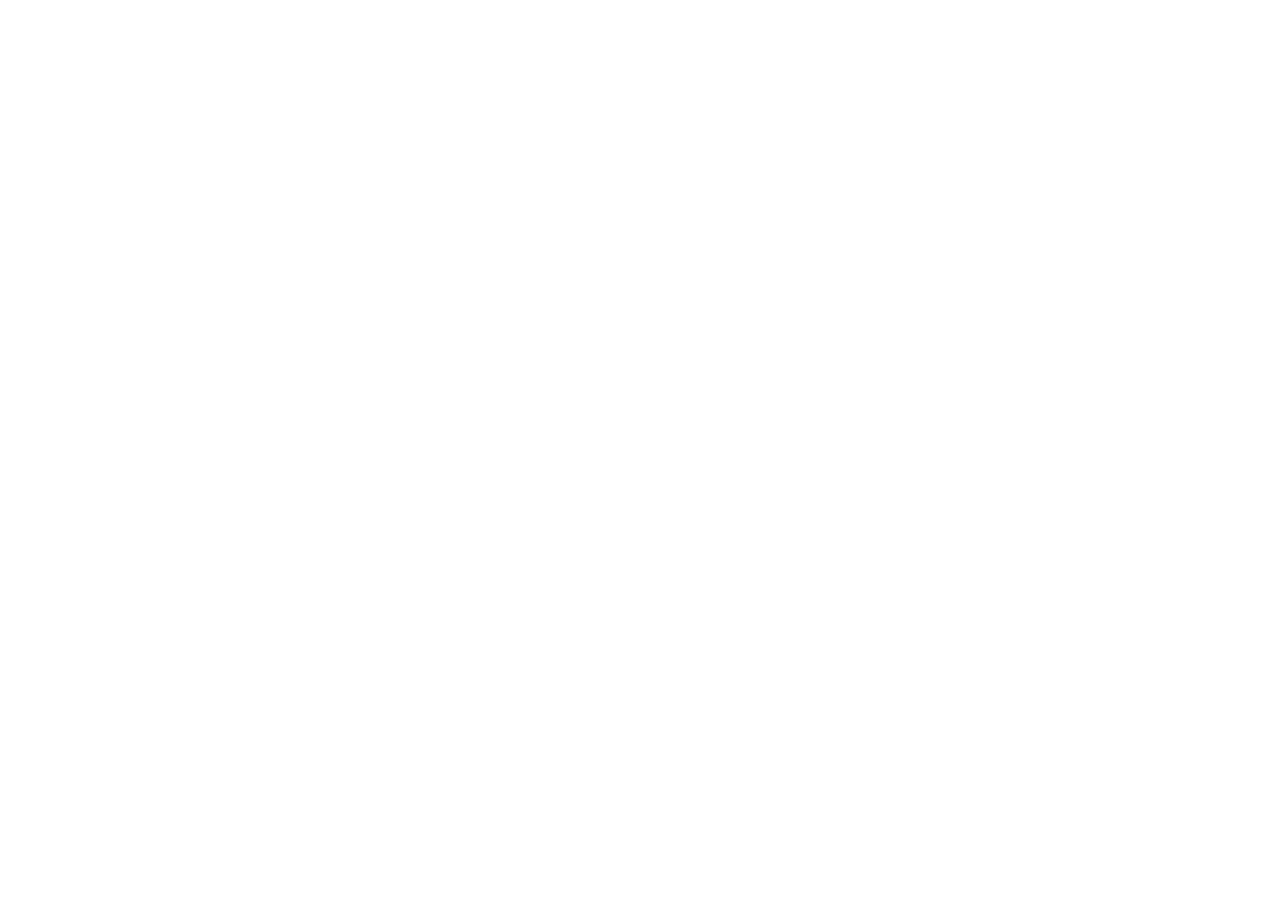
==== home.html @ 81529e73 "Create home.html" ====
<!DOCTYPE html>
<html lang="pt-br">
<head>
    <meta charset="UTF-8">
    <meta http-equiv="X-UA-Compatible" content="IE=edge">
    <meta name="viewport" content="width=device-width, initial-scale=1.0">
    <title>Document</title>
</head>
<body>

    
    
</body>
</html>
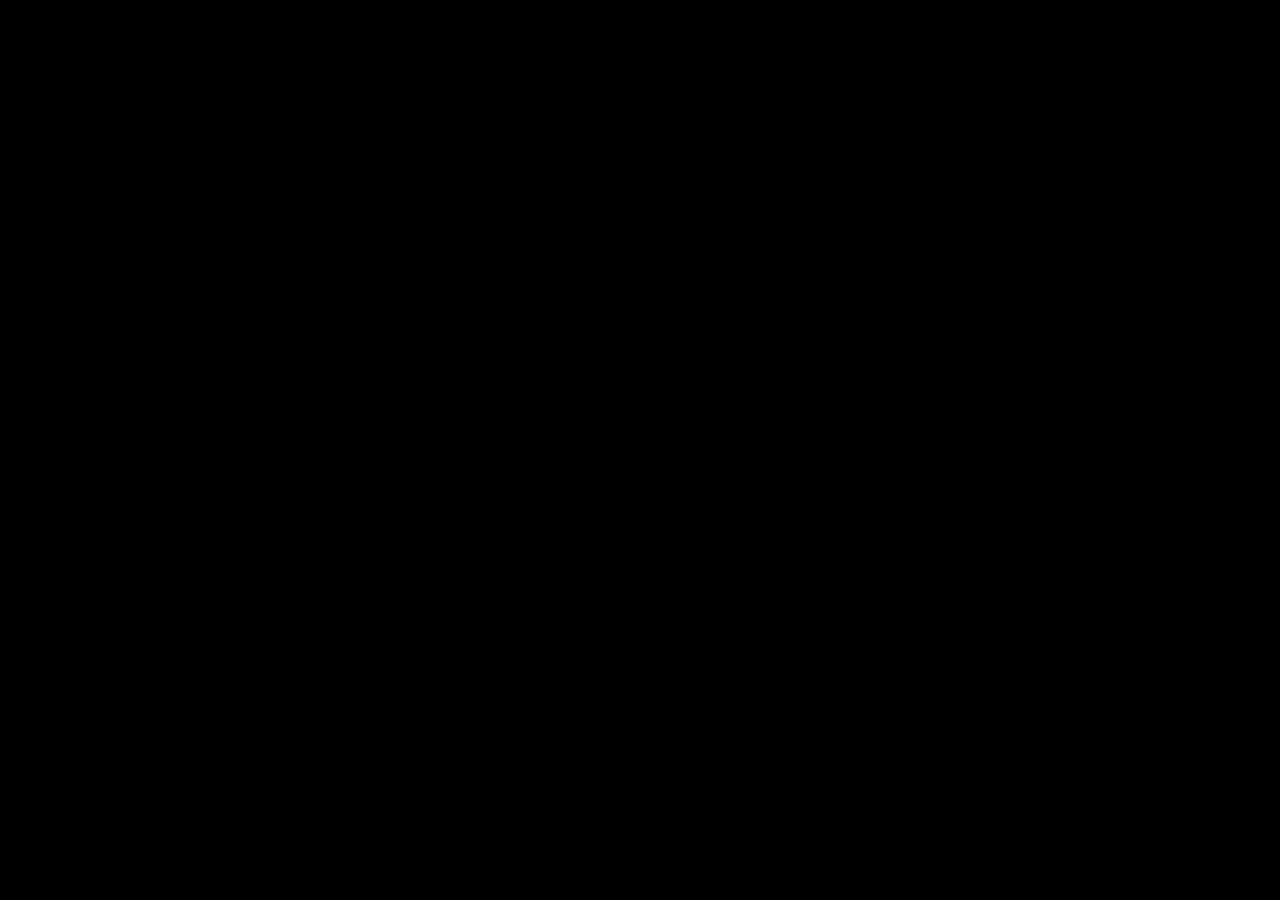
==== commit 20592498: "Update home.html" ====
--- a/home.html
+++ b/home.html
@@ -6,9 +6,27 @@
     <meta name="viewport" content="width=device-width, initial-scale=1.0">
     <title>Document</title>
 </head>
+
+<style>
+    *{
+        padding: 0px;
+        margin: 0px;
+    }
+
+    body{
+        width: 100vw;
+        height: 100vh;
+        background-color: black;
+        background-image: url(imagens/tela-home.jpg) no-repeat;
+        background-position-x: top;
+        background-position-y: center;
+
+    }
+</style>
 <body>
 
-    
+
+
     
 </body>
 </html>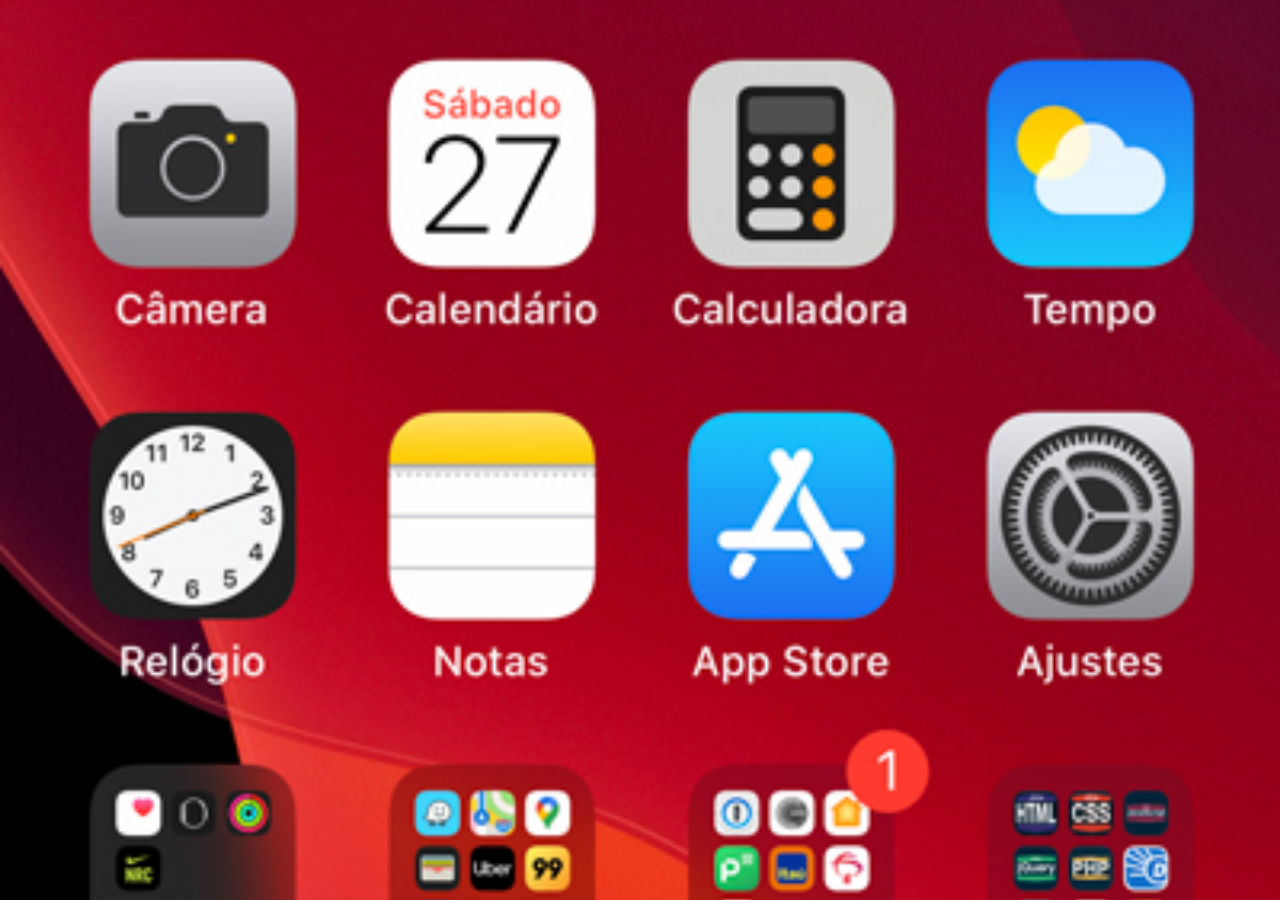
==== commit d779e6d3: "colocando iframe dentro da tela do celular" ====
--- a/home.html
+++ b/home.html
@@ -16,10 +16,8 @@
     body{
         width: 100vw;
         height: 100vh;
-        background-color: black;
-        background-image: url(imagens/tela-home.jpg) no-repeat;
-        background-position-x: top;
-        background-position-y: center;
+        background-image: url(imagens/tela-home.jpg);
+        background-size: cover;
 
     }
 </style>
